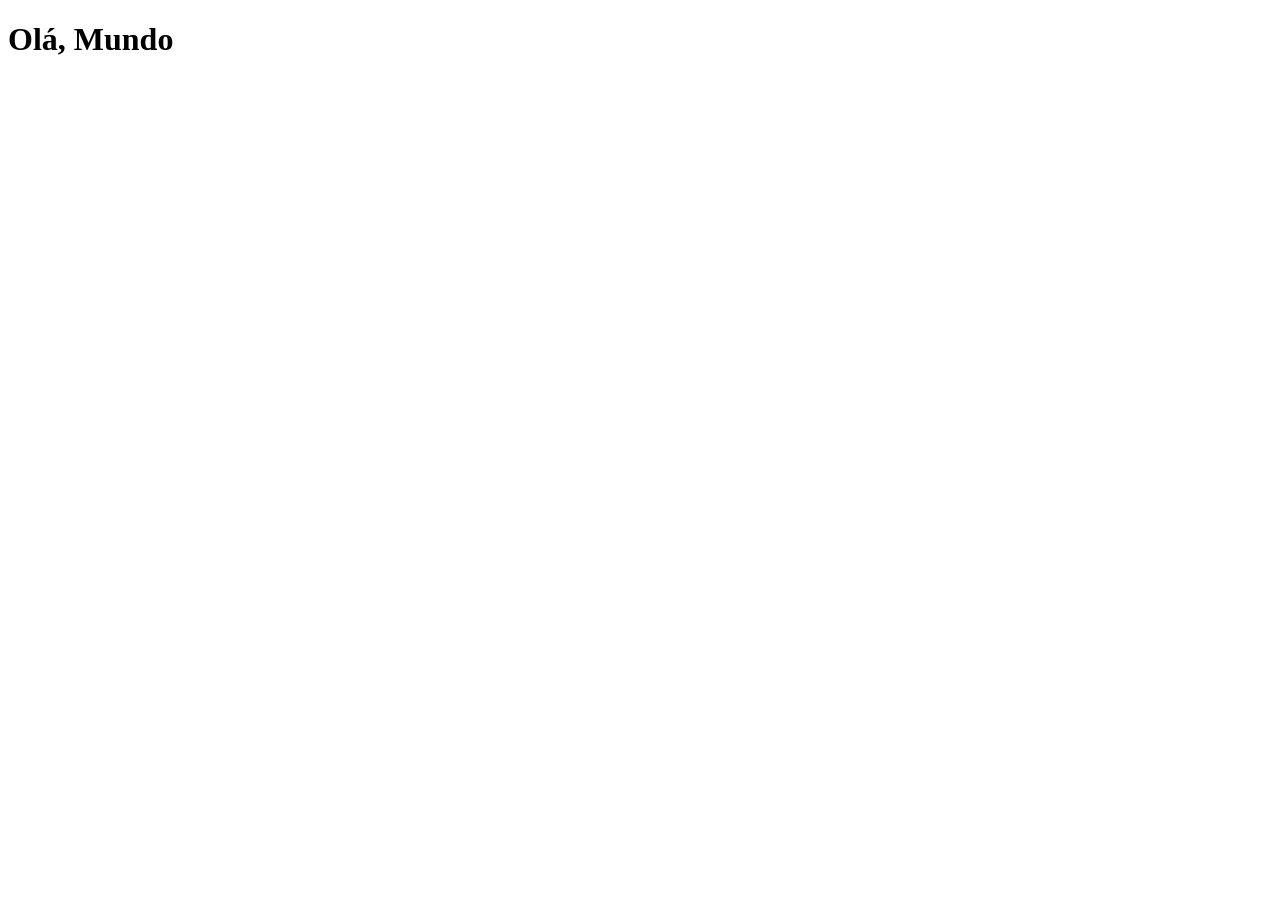
==== index.html @ 8c678fd9 "Etapa 1" ====
<!DOCTYPE html>
<html lang="pt-br">
<head>
    <meta charset="UTF-8">
    <meta name="viewport" content="width=device-width, initial-scale=1.0">
    <title>Projetos Redes Sociais</title>
</head>
<body>
    <h1>Olá, Mundo</h1>
    
</body>
</html>
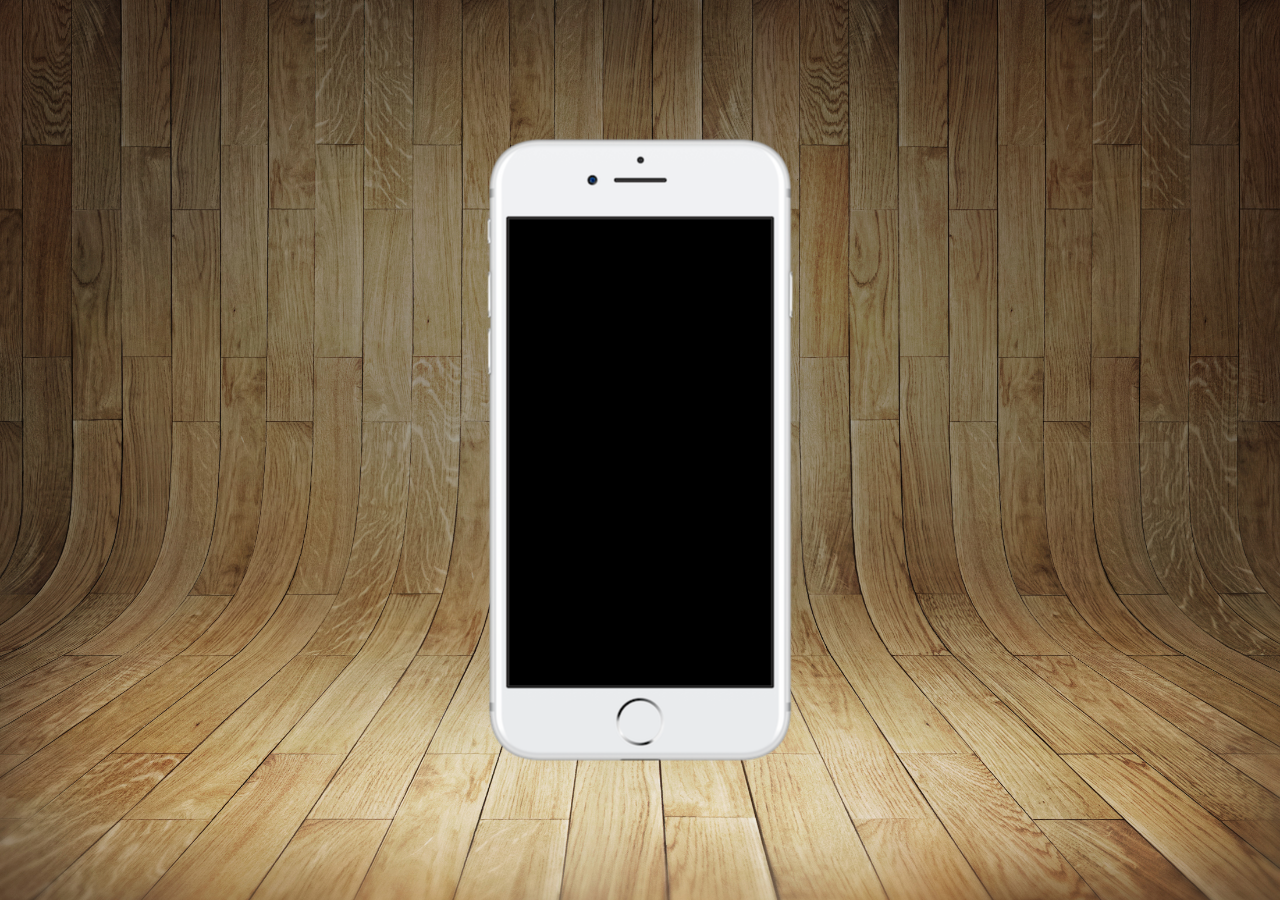
==== commit 4cc139e0: "Atualização" ====
--- a/index.html
+++ b/index.html
@@ -4,9 +4,17 @@
     <meta charset="UTF-8">
     <meta name="viewport" content="width=device-width, initial-scale=1.0">
     <title>Projetos Redes Sociais</title>
+    <link rel="stylesheet" href="estilos/style.css">
 </head>
 <body>
-    <h1>Olá, Mundo</h1>
+    <main>
+        <section id="telefone">
+
+        </section>
+        <section id="redes-sociais">
+
+        </section>
+    </main>
     
 </body>
 </html>
--- a/estilos/style.css
+++ b/estilos/style.css
@@ -0,0 +1,33 @@
+@charset "UTF-8";
+
+*{
+    margin: 0px;
+    padding: 0px;
+    font-family: Arial, Helvetica, sans-serif; 
+}
+
+html, body {
+    height: 100vh;
+    width: 100vw;
+    background-color: black;
+}
+
+body {
+    background: url(../imagens/fundo-madeira.jpg) no-repeat top center;
+    background-size: cover;
+    background-attachment: fixed;
+}
+main {
+    position: relative;
+    height: 100vh;
+}
+
+section#telefone{
+    position: absolute;
+    top: 50%;
+    left: 50%;
+    transform: translate(-50%, -50%);
+    height: 627px;
+    width: 311px;
+    background: url(../imagens/frame-iphone.png) no-repeat;
+}
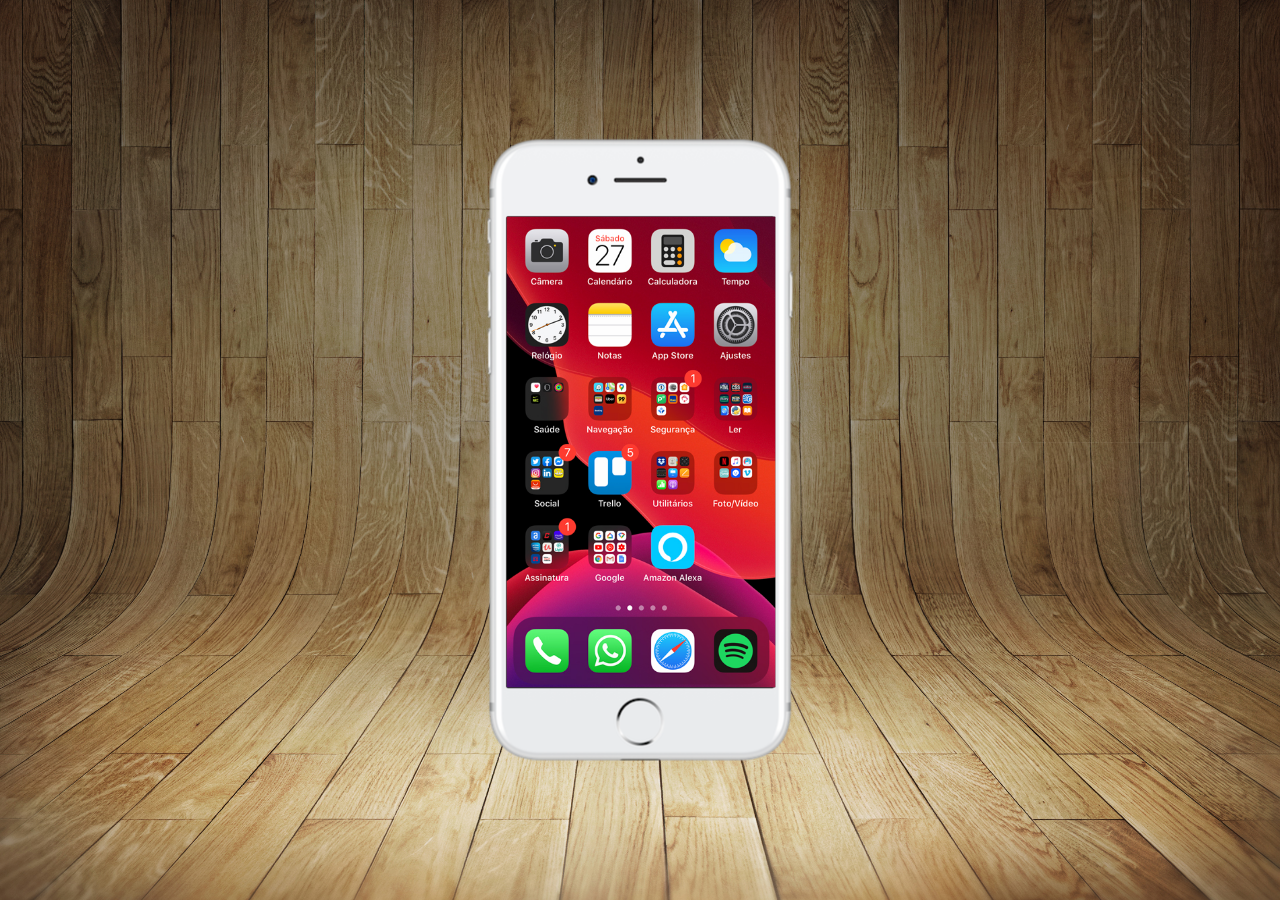
==== commit c1733bf0: "Criei a tela home" ====
--- a/index.html
+++ b/index.html
@@ -9,7 +9,7 @@
 <body>
     <main>
         <section id="telefone">
-
+            <iframe src="home.html" name="tela" id="tela" frameborder="0"></iframe>
         </section>
         <section id="redes-sociais">
 
--- a/estilos/style.css
+++ b/estilos/style.css
@@ -30,4 +30,12 @@
     height: 627px;
     width: 311px;
     background: url(../imagens/frame-iphone.png) no-repeat;
+}
+
+iframe{
+    position: relative;
+    top: 80px;
+    left: 22px;
+    width: 269px;
+    height: 471px;
 }
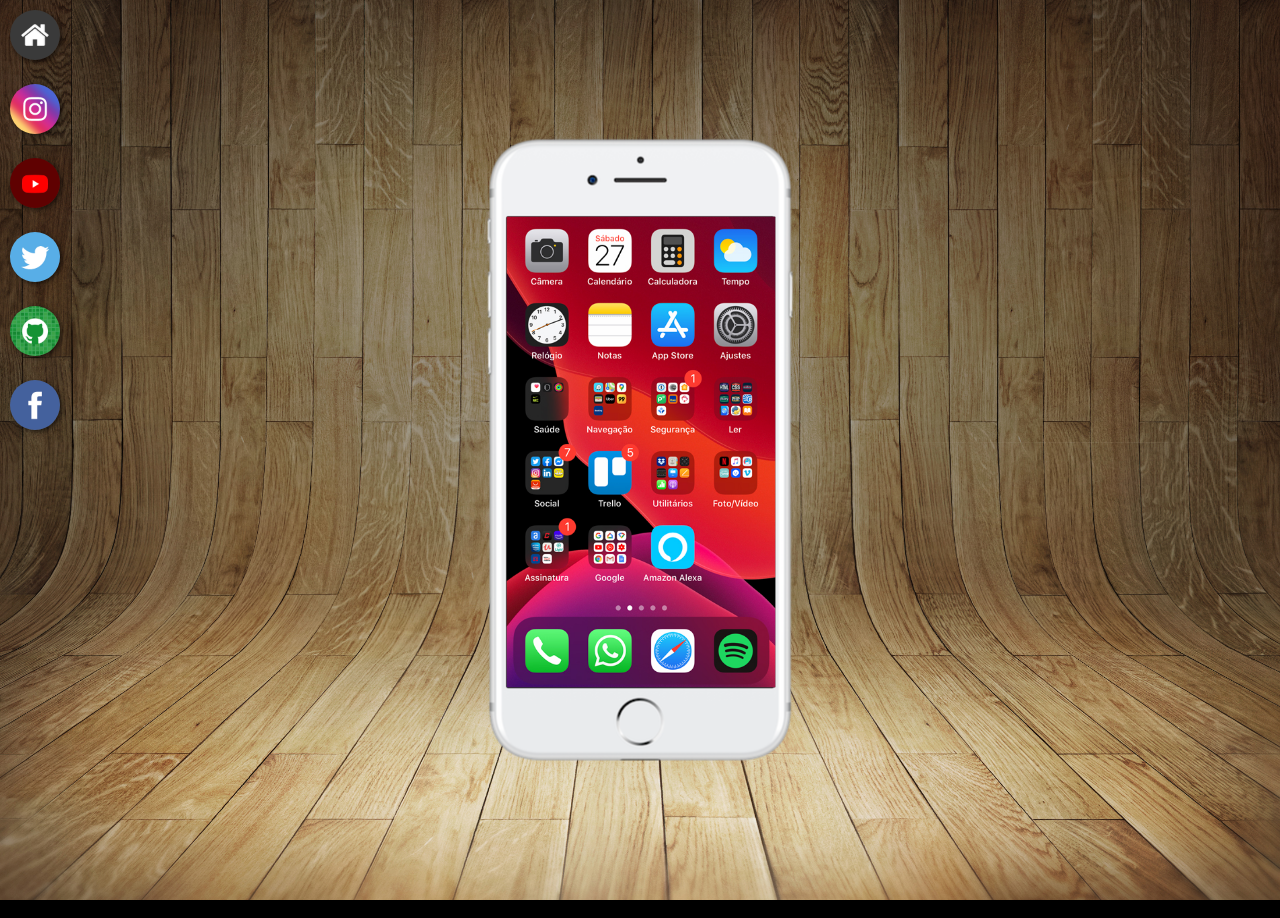
==== commit 7abb32d3: "Menu de redes" ====
--- a/index.html
+++ b/index.html
@@ -9,12 +9,17 @@
 <body>
     <main>
         <section id="telefone">
-            <iframe src="home.html" name="tela" id="tela" frameborder="0"></iframe>
+            <iframe src="home.html" name="tela" id="tela" frameborder="0"> <p>Seu navegador não é compatível com isso</p> </iframe>
         </section>
         <section id="redes-sociais">
-
+            <a href="#" target="tela"><img src="imagens/logo-home.jpg" alt="Home"></a><br>
+            <a href="#" target="tela"><img src="imagens/logo-instagram.jpg" alt="Instagram"></a><br>
+            <a href="#" target="tela"><img src="imagens/logo-youtube.jpg" alt="YouTube"></a><br>
+            <a href="#" target="tela"><img src="imagens/logo-twitter.jpg" alt="Twitter"></a><br>
+            <a href="#" target="tela"><img src="imagens/logo-github.jpg" alt="GitHub"></a><br>
+            <a href="#" target="tela"><img src="imagens/logo-facebook.jpg" alt="Facebook"></a>
         </section>
     </main>
-    
+    <br>
 </body>
 </html>
--- a/estilos/style.css
+++ b/estilos/style.css
@@ -38,4 +38,18 @@
     left: 22px;
     width: 269px;
     height: 471px;
+}
+
+section#redes-sociais img{
+    border-radius: 50%;
+    margin: 10px;
+    width: 50px;
+    box-shadow: 2px 2px 5px rgba(0, 0, 0, 0.568);
+    box-sizing: border-box;
+}
+section#redes-sociais img:hover{
+    border: 1px solid white;
+    transition: 0.5s border 0.1s;
+    transform: translate(-1px, -1px);
+    box-shadow: 5px 5px 5px rgba(0, 0, 0, 0.5);
 }
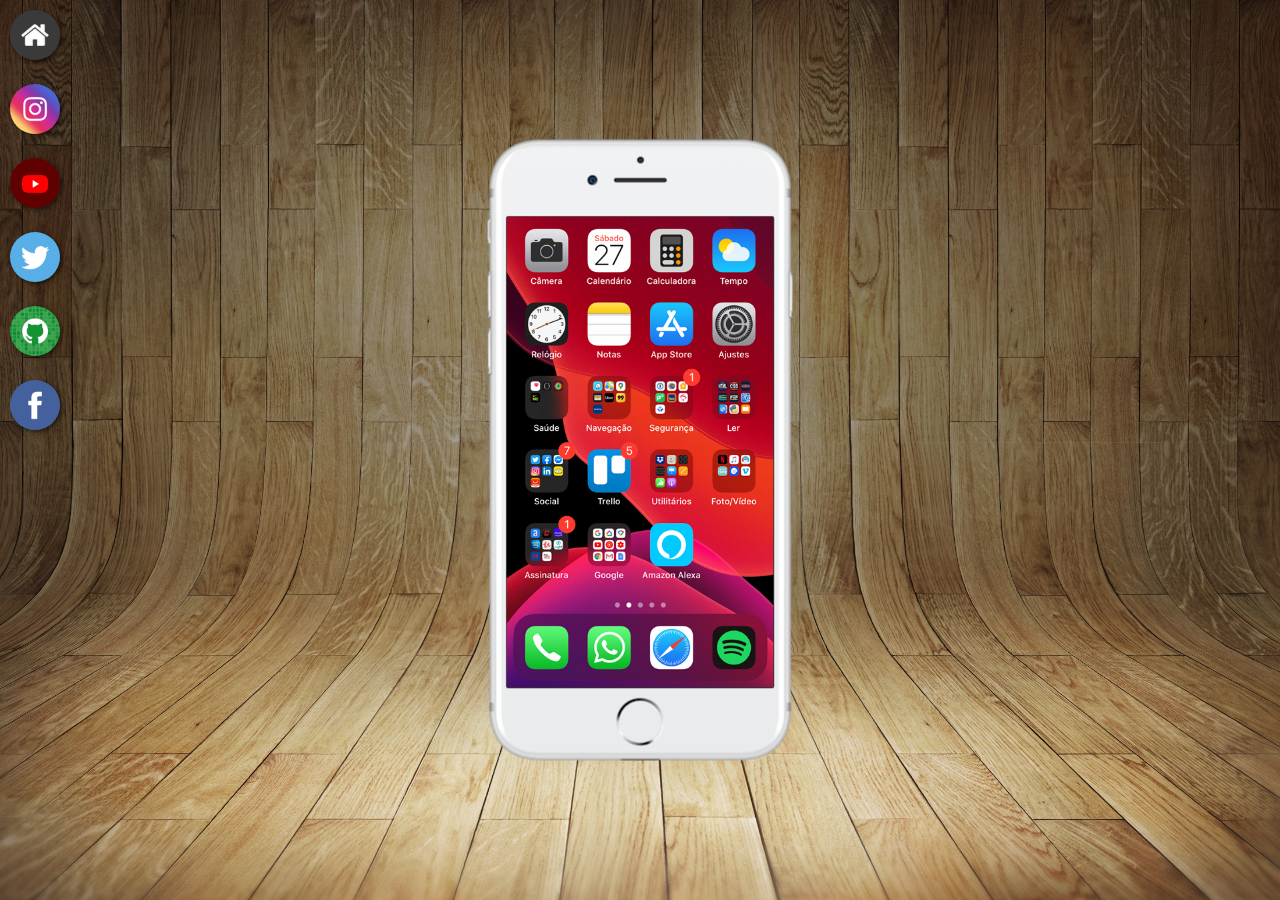
==== commit 14de1ce3: "Upload" ====
--- a/index.html
+++ b/index.html
@@ -20,6 +20,5 @@
             <a href="#" target="tela"><img src="imagens/logo-facebook.jpg" alt="Facebook"></a>
         </section>
     </main>
-    <br>
 </body>
 </html>
--- a/estilos/style.css
+++ b/estilos/style.css
@@ -36,7 +36,7 @@
     position: relative;
     top: 80px;
     left: 22px;
-    width: 269px;
+    width: 267px;
     height: 471px;
 }
 
